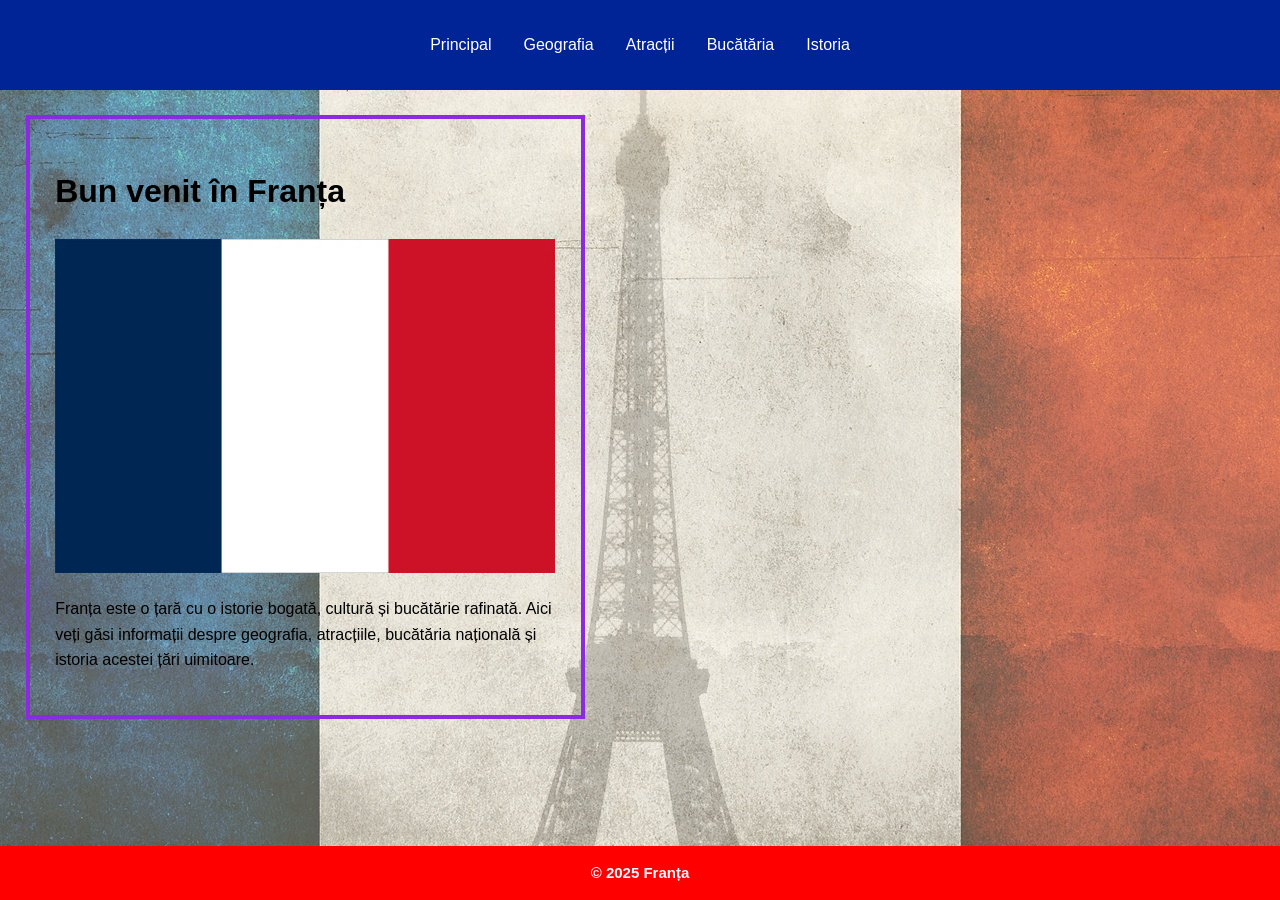
==== index.html @ 0f84b960 "Am adăugat background in Body" ====
<!DOCTYPE html>
<html lang="ro">

<head>
    <meta charset="UTF-8">
    <title>France</title>
    <link rel="stylesheet" href="assets/css/style.css">

</head>
<body background="/assets/images/france-background.jpeg">
    <header>
        <nav>
            <ul>
                <li><a href="index.html">Principal</a></li>
                <li><a href="geography.html">Geografia</a></li>
                <li><a href="landmarks.html">Atracții</a></li>
                <li><a href="cuisine.html">Bucătăria</a></li>
                <li><a href="history.html">Istoria</a></li>
            </ul>
        </nav>
    </header>

    <main>
        <div class="box">
            <div class="tec">
                <h1>Bun venit în Franța</h1>
            </div>

            <a href="https://ro.wikipedia.org/wiki/Franța">
                <img src="assets/images/Flag-France.jpg" alt="Franța">
            </a>

            <p>
                Franța este o țară cu o istorie bogată, cultură și bucătărie rafinată. Aici veți găsi informații despre
                geografia, atracțiile, bucătăria națională și istoria acestei țări uimitoare.
            </p>
        </div>
    </div>
    </main>
    <div class="footer">
        <p>© 2025 Franța</p>
    </div>

</html>
---- assets/css/style.css ----
body {
    font-family: Arial, sans-serif;
    margin: 0;
    padding: 0;
    line-height: 1.6;
    background-image: url(france-background.jpeg);
    background-position-x: center;
}

nav {
    background: #002395;
    padding: 1rem;
}

nav ul {
    list-style: none;
    padding: 0;
    display: flex;
    justify-content: center;
    gap: 2rem;
}

nav a {
    color: white;
    text-decoration: none;
}

.tec {
    justify-content: center;
}

.container {
    max-width: 1200px;
    margin: 0 auto;
    padding: 2rem;
}

footer {
    background: #ED2939;
    color: white;
    text-align: center;
    padding: 1rem;
    position: fixed;
    bottom: 0;
    width: 100%;
}

img {
    max-width: 500px;
    height:auto;
}

.box{
    width: 500px;
    margin-top: 1000px;
    margin-left: 10000px;
    border: 4px solid blueviolet;
    padding: 2%;
    margin: 2%;
}

.footer {
    background-color: red;
     position: fixed;
     right: 0px;
     bottom: 0px;
     text-align: center; 
     width: 100%;   
     font-size: 15px;
  font-weight: bold;
    color: #fafaff;  
   }
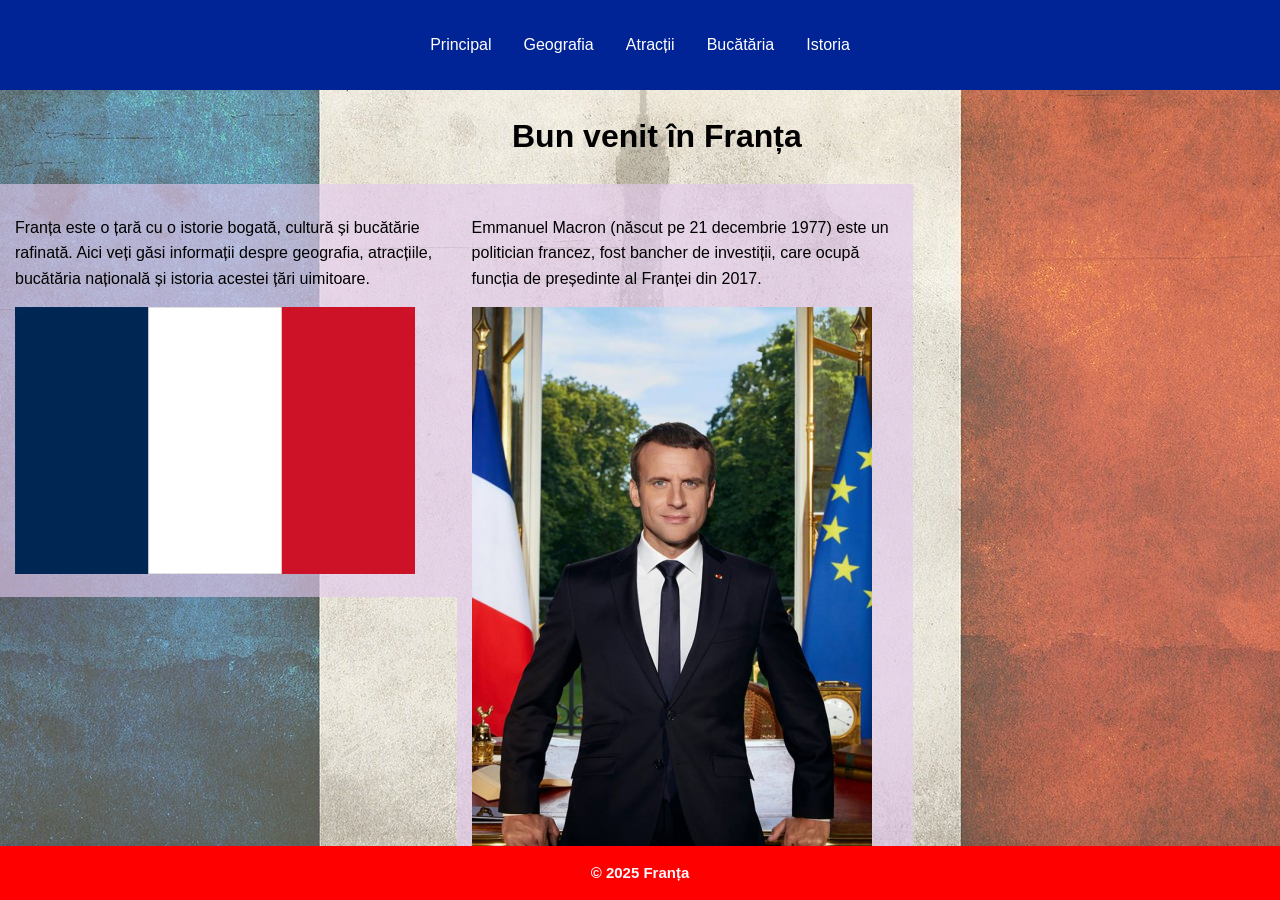
==== commit 9b5f7d41: "Am plasat cuvintele cheie in centru paginei" ====
--- a/index.html
+++ b/index.html
@@ -7,7 +7,8 @@
     <link rel="stylesheet" href="assets/css/style.css">
 
 </head>
-<body background="/assets/images/france-background.jpeg">
+
+<body>
     <header>
         <nav>
             <ul>
@@ -21,24 +22,34 @@
     </header>
 
     <main>
-        <div class="box">
-            <div class="tec">
-                <h1>Bun venit în Franța</h1>
-            </div>
-
-            <a href="https://ro.wikipedia.org/wiki/Franța">
-                <img src="assets/images/Flag-France.jpg" alt="Franța">
-            </a>
-
+        <h1 class="head">Bun venit în Franța</h1>
+        <div class="column">
+           
             <p>
                 Franța este o țară cu o istorie bogată, cultură și bucătărie rafinată. Aici veți găsi informații despre
                 geografia, atracțiile, bucătăria națională și istoria acestei țări uimitoare.
             </p>
+
+            <a>
+                <img src="assets/images/Flag-France.jpg" alt="Franța">
+            </a>
         </div>
-    </div>
+        <div class="column">
+           
+            <p>
+                Emmanuel Macron (născut pe 21 decembrie 1977) este un politician 
+                francez, fost bancher de investiții, care ocupă funcția de președinte 
+                al Franței din 2017.
+            </p>
+
+            <a class="images"> 
+                <img src="assets/images/macron.jpeg" alt="Franța">
+            </a>
+        </div>
+
+
     </main>
-    <div class="footer">
+    <footer>
         <p>© 2025 Franța</p>
-    </div>
-
+    </footer>
 </html>
--- a/assets/css/style.css
+++ b/assets/css/style.css
@@ -5,6 +5,8 @@
     line-height: 1.6;
     background-image: url(france-background.jpeg);
     background-position-x: center;
+    background-repeat: no-repeat;
+
 }
 
 nav {
@@ -36,18 +38,20 @@
 }
 
 footer {
-    background: #ED2939;
-    color: white;
-    text-align: center;
-    padding: 1rem;
-    position: fixed;
-    bottom: 0;
-    width: 100%;
+    background-color: red;
+     position: fixed;
+     right: 0px;
+     bottom: 0px;
+     text-align: center; 
+     width: 100%;   
+     font-size: 15px;
+    font-weight: bold;
+    color: #fafaff;  
 }
 
 img {
-    max-width: 500px;
-    height:auto;
+    max-width: 400px;
+    height: a;
 }
 
 .box{
@@ -59,16 +63,18 @@
     margin: 2%;
 }
 
-.footer {
-    background-color: red;
-     position: fixed;
-     right: 0px;
-     bottom: 0px;
-     text-align: center; 
-     width: 100%;   
-     font-size: 15px;
-  font-weight: bold;
-    color: #fafaff;  
-   }
+   .column {
+    float: left;
+    width: 33.33%;
+    padding: 15px;
+    justify-content: center;
+    background-color: rgba(226, 201, 238, 0.632);
+  }
+
+  .head {
+    justify-content: center;
+    position: relative;
+    left: 40%;
+  }
 
    
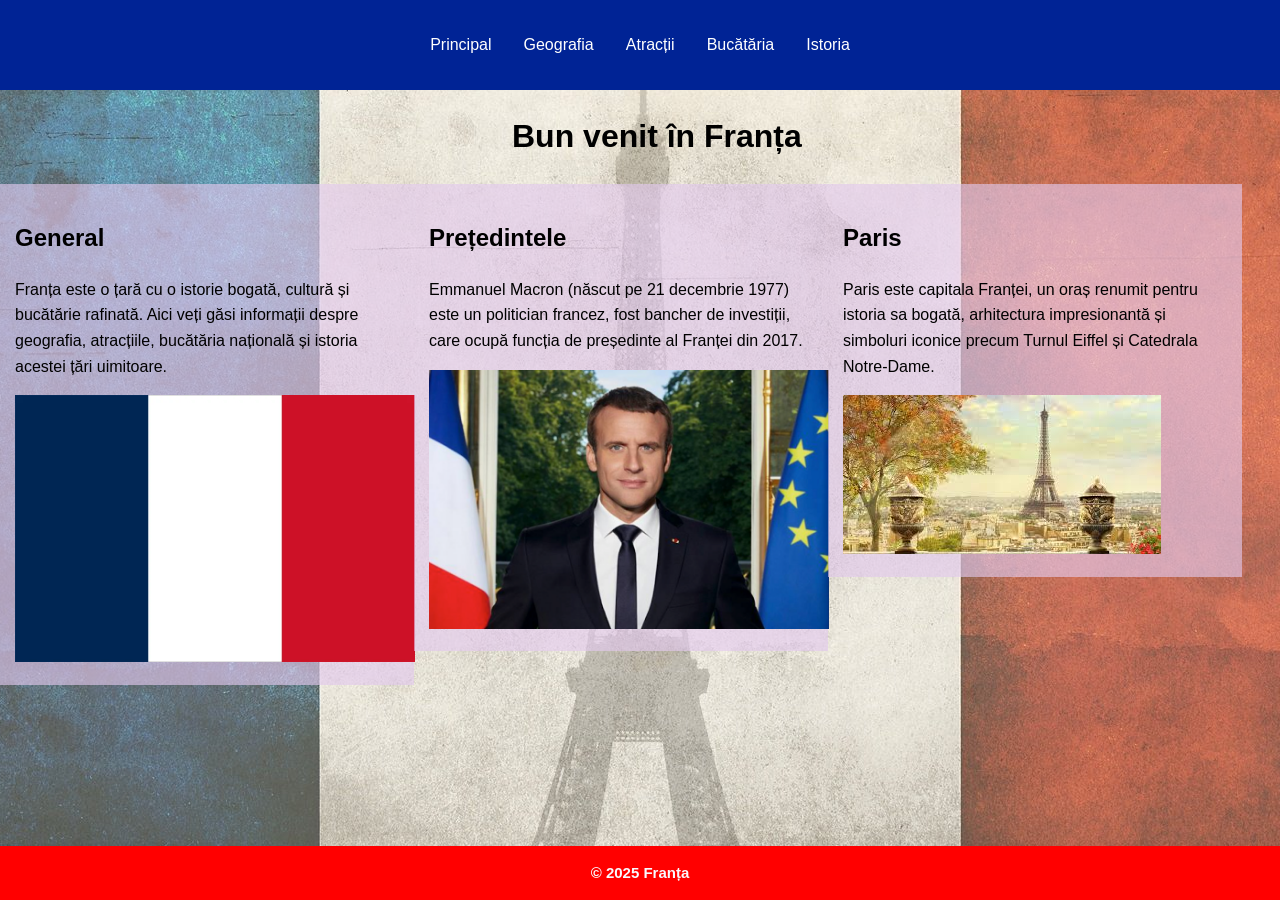
==== commit facdeb85: "Am adăugat la fiecare pagină câte 3 teme top" ====
--- a/index.html
+++ b/index.html
@@ -8,7 +8,7 @@
 
 </head>
 
-<body>
+<body class="imageBack">
     <header>
         <nav>
             <ul>
@@ -24,26 +24,42 @@
     <main>
         <h1 class="head">Bun venit în Franța</h1>
         <div class="column">
-           
+
             <p>
-                Franța este o țară cu o istorie bogată, cultură și bucătărie rafinată. Aici veți găsi informații despre
-                geografia, atracțiile, bucătăria națională și istoria acestei țări uimitoare.
+                <h2>General</h2>
+                Franța este o țară cu o istorie bogată, cultură și bucătărie rafinată. Aici
+                 veți găsi informații despre  geografia, atracțiile, bucătăria națională și 
+                 istoria acestei țări uimitoare.
             </p>
 
             <a>
                 <img src="assets/images/Flag-France.jpg" alt="Franța">
             </a>
         </div>
+
         <div class="column">
-           
             <p>
-                Emmanuel Macron (născut pe 21 decembrie 1977) este un politician 
-                francez, fost bancher de investiții, care ocupă funcția de președinte 
+                <h2>Prețedintele</h2>
+                Emmanuel Macron (născut pe 21 decembrie 1977) este un politician
+                francez, fost bancher de investiții, care ocupă funcția de președinte
                 al Franței din 2017.
             </p>
 
-            <a class="images"> 
-                <img src="assets/images/macron.jpeg" alt="Franța">
+
+            <a class="images">
+                <img src="assets/images/macron.png" alt="Franța">
+            </a>
+        </div>
+
+        <div class="column">
+            <p>
+                <h2>Paris</h2>
+                Paris este capitala Franței, un oraș renumit pentru istoria 
+                sa bogată, arhitectura impresionantă și simboluri iconice precum 
+                Turnul Eiffel și Catedrala Notre-Dame.
+            </p>
+            <a class="images">
+                <img src="assets/images/paris.jpeg" alt="Franța">
             </a>
         </div>
 
@@ -52,4 +68,5 @@
     <footer>
         <p>© 2025 Franța</p>
     </footer>
+
 </html>
--- a/assets/css/style.css
+++ b/assets/css/style.css
@@ -65,7 +65,7 @@
 
    .column {
     float: left;
-    width: 33.33%;
+    width: 30%;
     padding: 15px;
     justify-content: center;
     background-color: rgba(226, 201, 238, 0.632);
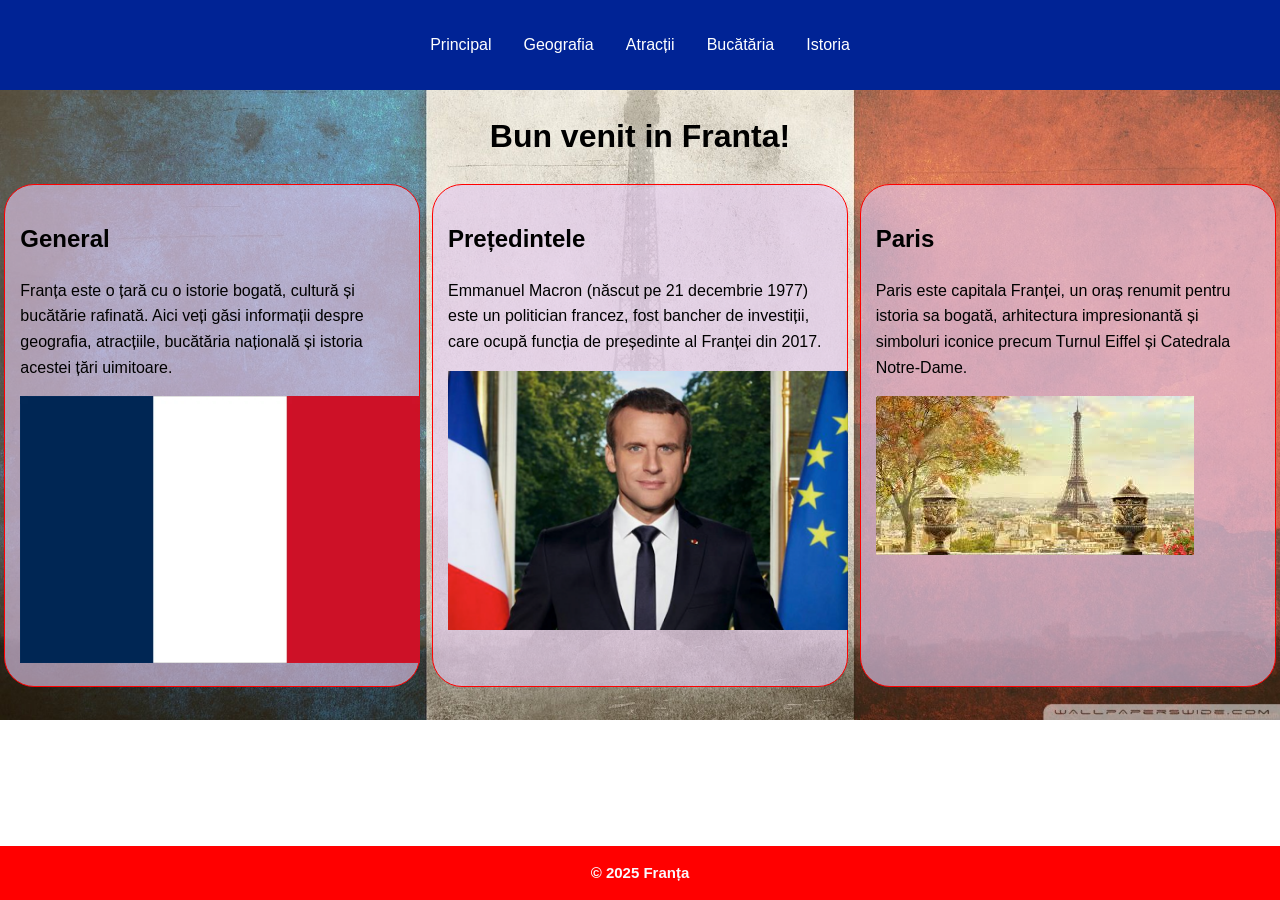
==== commit 32254822: "Am adăucat la fiecare html, css aparte" ====
--- a/index.html
+++ b/index.html
@@ -4,7 +4,7 @@
 <head>
     <meta charset="UTF-8">
     <title>France</title>
-    <link rel="stylesheet" href="assets/css/style.css">
+    <link rel="stylesheet" href="assets/css/index.css">
 
 </head>
 
@@ -22,51 +22,47 @@
     </header>
 
     <main>
-        <h1 class="head">Bun venit în Franța</h1>
-        <div class="column">
+        <h1>Bun venit in Franta!</h1>
+        <div class="container">
+            <div class="column">
+                <h2>General</h2>
+                <p>
+                    Franța este o țară cu o istorie bogată, cultură și bucătărie rafinată. Aici
+                    veți găsi informații despre geografia, atracțiile, bucătăria națională și
+                    istoria acestei țări uimitoare.
+                </p>
+                <a>
+                    <img src="assets/images/Flag-France.jpg" alt="Franța">
+                </a>
+            </div>
 
-            <p>
-                <h2>General</h2>
-                Franța este o țară cu o istorie bogată, cultură și bucătărie rafinată. Aici
-                 veți găsi informații despre  geografia, atracțiile, bucătăria națională și 
-                 istoria acestei țări uimitoare.
-            </p>
+            <div class="column">
+                <h2>Prețedintele</h2>
+                <p>
+                    Emmanuel Macron (născut pe 21 decembrie 1977) este un politician
+                    francez, fost bancher de investiții, care ocupă funcția de președinte
+                    al Franței din 2017.
+                </p>
+                <a class="images">
+                    <img src="assets/images/macron.png" alt="Franța">
+                </a>
+            </div>
 
-            <a>
-                <img src="assets/images/Flag-France.jpg" alt="Franța">
-            </a>
+            <div class="column">
+                <h2>Paris</h2>
+                <p>
+                    Paris este capitala Franței, un oraș renumit pentru istoria
+                    sa bogată, arhitectura impresionantă și simboluri iconice precum
+                    Turnul Eiffel și Catedrala Notre-Dame.
+                </p>
+                <a class="images">
+                    <img src="assets/images/paris.jpeg" alt="Franța">
+                </a>
+            </div>
         </div>
+    </main>
 
-        <div class="column">
-            <p>
-                <h2>Prețedintele</h2>
-                Emmanuel Macron (născut pe 21 decembrie 1977) este un politician
-                francez, fost bancher de investiții, care ocupă funcția de președinte
-                al Franței din 2017.
-            </p>
-
-
-            <a class="images">
-                <img src="assets/images/macron.png" alt="Franța">
-            </a>
-        </div>
-
-        <div class="column">
-            <p>
-                <h2>Paris</h2>
-                Paris este capitala Franței, un oraș renumit pentru istoria 
-                sa bogată, arhitectura impresionantă și simboluri iconice precum 
-                Turnul Eiffel și Catedrala Notre-Dame.
-            </p>
-            <a class="images">
-                <img src="assets/images/paris.jpeg" alt="Franța">
-            </a>
-        </div>
-
-
-    </main>
     <footer>
         <p>© 2025 Franța</p>
     </footer>
-
 </html>
--- a/assets/css/index.css
+++ b/assets/css/index.css
@@ -0,0 +1,93 @@
+body {
+    font-family: Arial, sans-serif;
+    margin: 0;
+    padding: 0;
+    line-height: 1.6;
+    background-image: url(france-background.jpeg);
+    background-size: 100%;
+    /* background-position-x: center; */
+    background-repeat: no-repeat;
+    width: 100vh;
+
+}
+
+nav {
+    background: #002395;
+    padding: 1rem 0;
+    width: 100vw;
+}
+
+nav ul {
+    list-style: none;
+    padding: 0;
+    display: flex;
+    justify-content: center;
+    gap: 2rem;
+}
+
+nav a {
+    color: white;
+    text-decoration: none;
+}
+
+.tec {
+    justify-content: center;
+}
+
+.container {
+    display: flex;
+    /* align-items: ; */
+    justify-content: space-around;
+    gap: 3px;
+
+}
+
+footer {
+    background-color: red;
+     position: fixed;
+     right: 0px;
+     bottom: 0px;
+     text-align: center; 
+     width: 100%;   
+     font-size: 15px;
+    font-weight: bold;
+    color: #fafaff;  
+}
+
+img {
+    max-width: 400px;
+    height: a;
+}
+
+.box{
+    width: 500px;
+    margin-top: 1000px;
+    margin-left: 10000px;
+    border: 4px solid blueviolet;
+    padding: 2%;
+    margin: 2%;
+}
+
+   .column {
+    float: left;
+    width: 30%;
+    padding: 15px;
+    justify-content: center;
+    background-color: rgba(226, 201, 238, 0.632);
+    border-radius: 30px;
+    border: 1px solid red;
+    /* height: 450px; */
+  }
+
+  .head {
+    justify-content: center;
+    position: relative;
+    left: 40%;
+  }
+main {
+    width: 100vw;
+}
+   
+h1 {
+    text-align: center;
+}
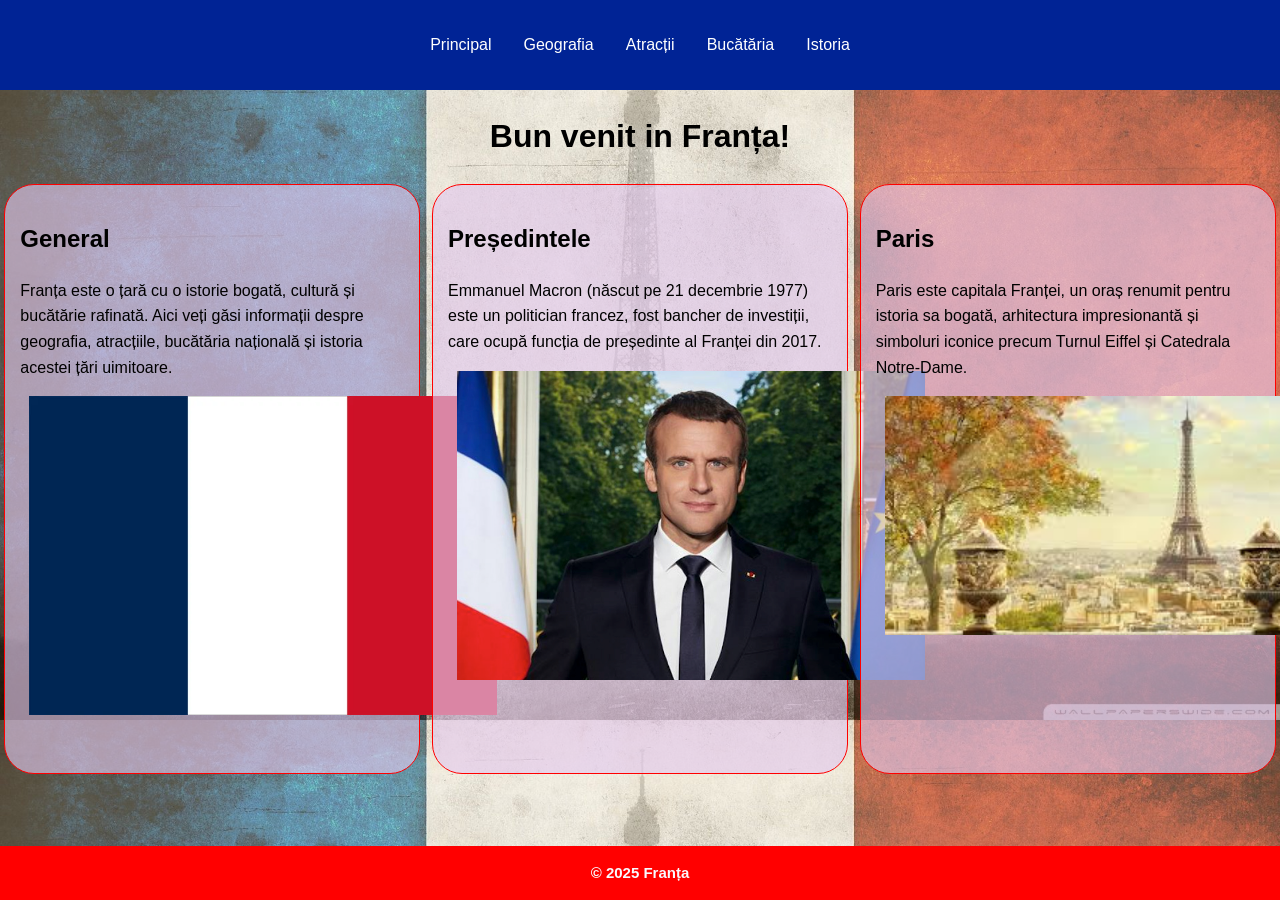
==== commit 2a28cc32: "am modificat mărimile la poze/unele poze și am modificat columnul ca site-ul să fie mai estetic" ====
--- a/index.html
+++ b/index.html
@@ -8,7 +8,7 @@
 
 </head>
 
-<body class="imageBack">
+<body>
     <header>
         <nav>
             <ul>
@@ -22,7 +22,7 @@
     </header>
 
     <main>
-        <h1>Bun venit in Franta!</h1>
+        <h1>Bun venit in Franța!</h1>
         <div class="container">
             <div class="column">
                 <h2>General</h2>
@@ -31,19 +31,19 @@
                     veți găsi informații despre geografia, atracțiile, bucătăria națională și
                     istoria acestei țări uimitoare.
                 </p>
-                <a>
+                <a class="img" href="https://ro.wikipedia.org/wiki/Franța">
                     <img src="assets/images/Flag-France.jpg" alt="Franța">
                 </a>
             </div>
 
             <div class="column">
-                <h2>Prețedintele</h2>
+                <h2>Președintele</h2>
                 <p>
                     Emmanuel Macron (născut pe 21 decembrie 1977) este un politician
                     francez, fost bancher de investiții, care ocupă funcția de președinte
                     al Franței din 2017.
                 </p>
-                <a class="images">
+                <a class="img" href="https://ru.wikipedia.org/wiki/Макрон,_Эмманюэль">
                     <img src="assets/images/macron.png" alt="Franța">
                 </a>
             </div>
@@ -55,12 +55,14 @@
                     sa bogată, arhitectura impresionantă și simboluri iconice precum
                     Turnul Eiffel și Catedrala Notre-Dame.
                 </p>
-                <a class="images">
+                <a class="img" href="https://ru.wikipedia.org/wiki/Paris">
                     <img src="assets/images/paris.jpeg" alt="Franța">
                 </a>
             </div>
         </div>
+    </body>
     </main>
+    
 
     <footer>
         <p>© 2025 Franța</p>
--- a/assets/css/index.css
+++ b/assets/css/index.css
@@ -6,7 +6,7 @@
     background-image: url(france-background.jpeg);
     background-size: 100%;
     /* background-position-x: center; */
-    background-repeat: no-repeat;
+    background-repeat: repeat;
     width: 100vh;
 
 }
@@ -55,18 +55,11 @@
 }
 
 img {
-    max-width: 400px;
-    height: a;
+    width: 53vh;
+    object-position: 1dvh;
 }
 
-.box{
-    width: 500px;
-    margin-top: 1000px;
-    margin-left: 10000px;
-    border: 4px solid blueviolet;
-    padding: 2%;
-    margin: 2%;
-}
+
 
    .column {
     float: left;
@@ -76,7 +69,7 @@
     background-color: rgba(226, 201, 238, 0.632);
     border-radius: 30px;
     border: 1px solid red;
-    /* height: 450px; */
+    height: 62dvh;
   }
 
   .head {
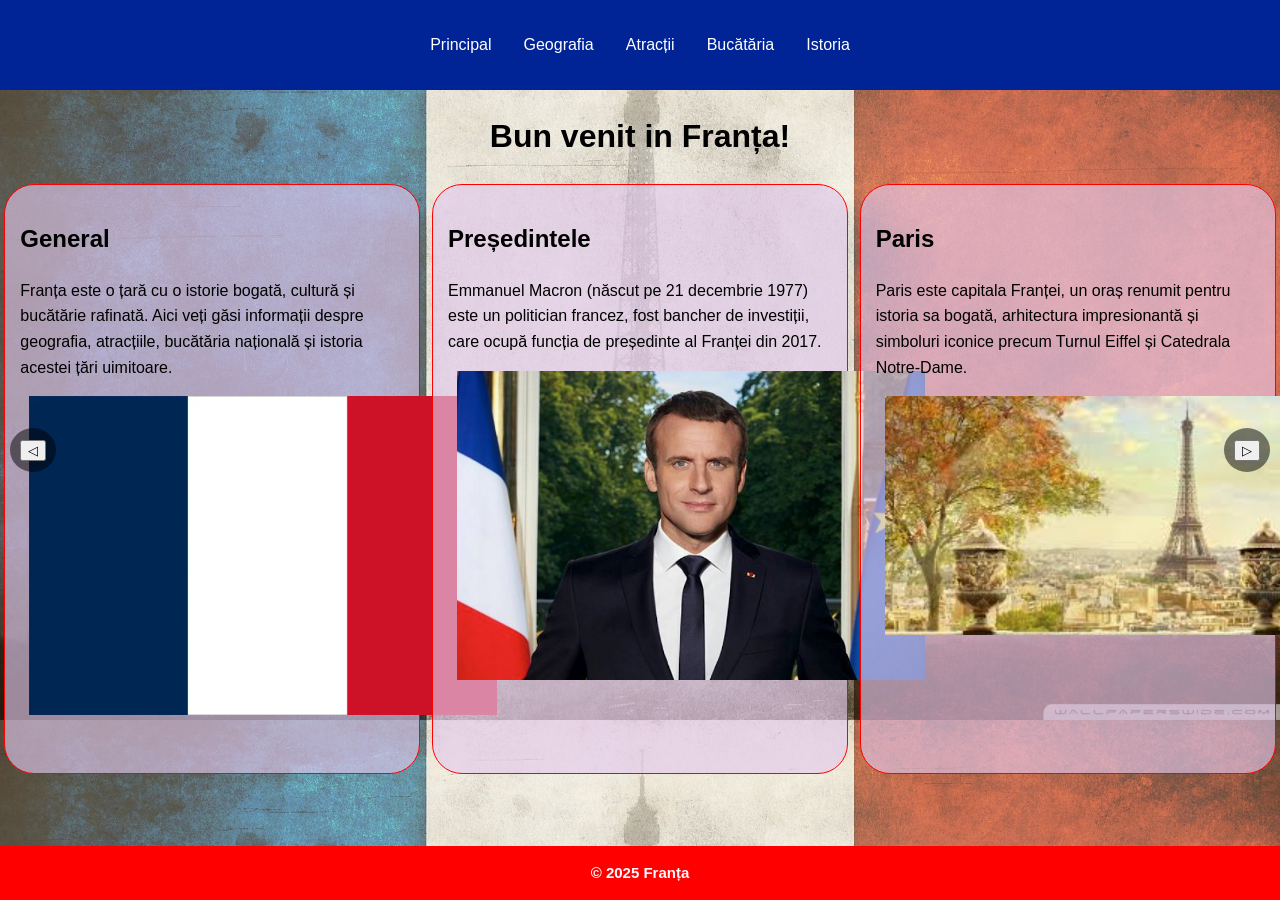
==== commit acaff957: "am adăugat la fiecare pagină câte un javascript" ====
--- a/index.html
+++ b/index.html
@@ -20,9 +20,17 @@
             </ul>
         </nav>
     </header>
+    <div class="prev">
+    <button class="prev-page">&#9665;</button>
+</div>
+<div class="next">
+    <button class="next-page">&#9655;</button>
+</div>
 
     <main>
         <h1>Bun venit in Franța!</h1>
+
+        
         <div class="container">
             <div class="column">
                 <h2>General</h2>
@@ -60,10 +68,10 @@
                 </a>
             </div>
         </div>
+        <script src="assets/js/index.js"></script>
     </body>
     </main>
     
-
     <footer>
         <p>© 2025 Franța</p>
     </footer>
--- a/assets/css/index.css
+++ b/assets/css/index.css
@@ -8,8 +8,33 @@
     /* background-position-x: center; */
     background-repeat: repeat;
     width: 100vh;
+    
 
 }
+
+/* Tema întunecată */
+body.dark-mode {
+    background-color: #1e1e1e;
+    color: white;
+}
+
+/* Stil pentru buton */
+.toggle-theme {
+    position: fixed;
+    top: 10px;
+    right: 10px;
+    background-color: #007bff;
+    color: white;
+    border: none;
+    padding: 10px 15px;
+    cursor: pointer;
+    border-radius: 5px;
+}
+
+.toggle-theme:hover {
+    background-color: #0056b3;
+}
+
 
 nav {
     background: #002395;
@@ -83,4 +108,24 @@
    
 h1 {
     text-align: center;
-}+}
+.prev, .next {
+    position: absolute;
+    top: 50%;
+    transform: translateY(-50%);
+    background: rgba(0, 0, 0, 0.5);
+    color: white;
+    border: none;
+    padding: 10px;
+    cursor: pointer;
+    border-radius: 100%;
+    font-size: 15px;
+}
+
+.prev {
+    left: 10px;
+}
+
+.next {
+    right: 10px;
+}
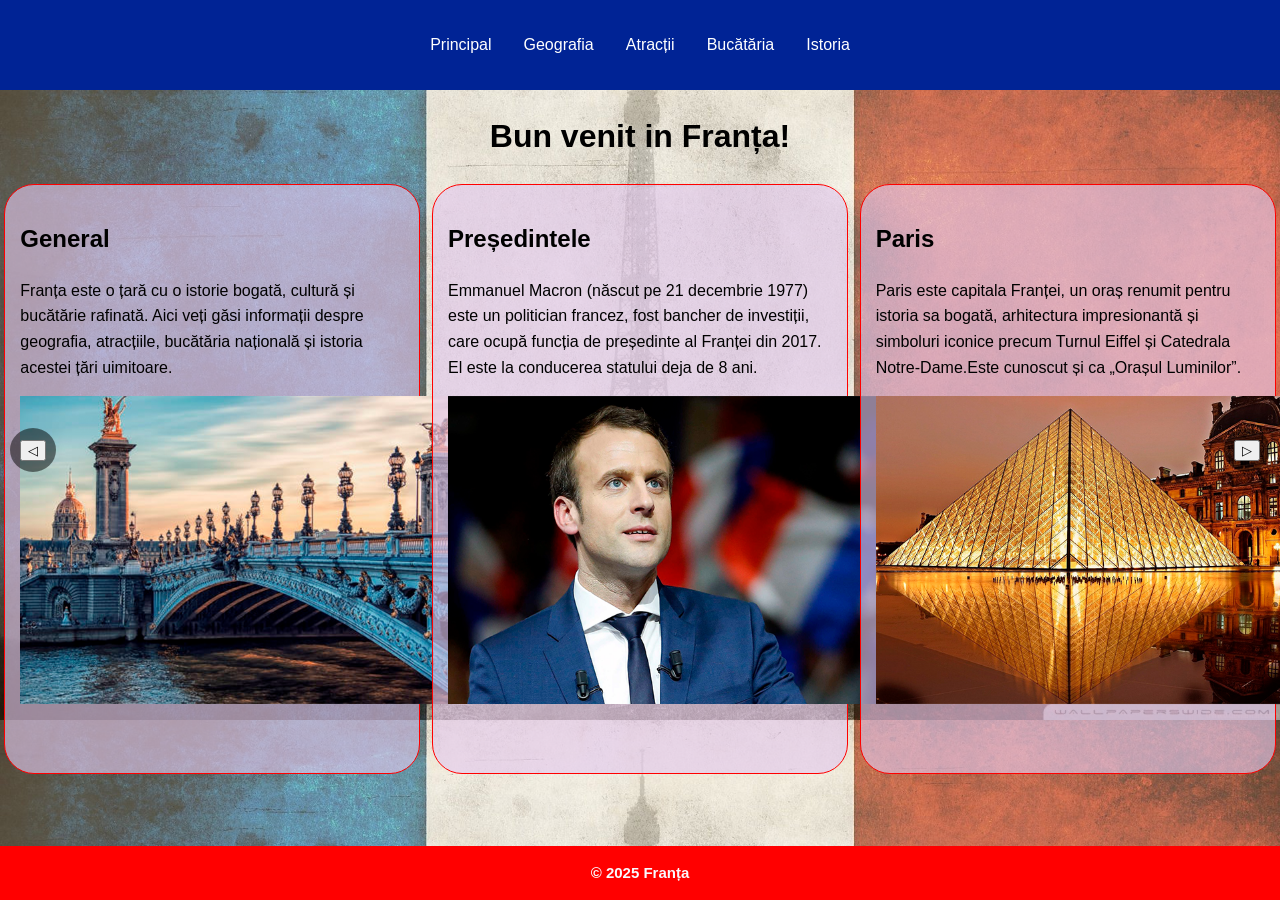
==== commit 6ffe7f90: "am adăugat la fiecare pagina un script care schimbă pozele din colum la fiecare 3 secunde" ====
--- a/index.html
+++ b/index.html
@@ -21,16 +21,16 @@
         </nav>
     </header>
     <div class="prev">
-    <button class="prev-page">&#9665;</button>
-</div>
-<div class="next">
-    <button class="next-page">&#9655;</button>
-</div>
+        <button class="prev-page">&#9665;</button>
+    </div>
+    <div class="next">
+        <button class="next-page">&#9655;</button>
+    </div>
 
     <main>
         <h1>Bun venit in Franța!</h1>
 
-        
+
         <div class="container">
             <div class="column">
                 <h2>General</h2>
@@ -40,7 +40,7 @@
                     istoria acestei țări uimitoare.
                 </p>
                 <a class="img" href="https://ro.wikipedia.org/wiki/Franța">
-                    <img src="assets/images/Flag-France.jpg" alt="Franța">
+                    <img id="slider3" src="assets/images/franta-1-1.png" alt="Slider Image">
                 </a>
             </div>
 
@@ -49,10 +49,10 @@
                 <p>
                     Emmanuel Macron (născut pe 21 decembrie 1977) este un politician
                     francez, fost bancher de investiții, care ocupă funcția de președinte
-                    al Franței din 2017.
+                    al Franței din 2017. El este la conducerea statului deja de 8 ani.
                 </p>
                 <a class="img" href="https://ru.wikipedia.org/wiki/Макрон,_Эмманюэль">
-                    <img src="assets/images/macron.png" alt="Franța">
+                    <img id="slider2" src="assets/images/macron-1.png" alt="Slider Image">
                 </a>
             </div>
 
@@ -61,18 +61,20 @@
                 <p>
                     Paris este capitala Franței, un oraș renumit pentru istoria
                     sa bogată, arhitectura impresionantă și simboluri iconice precum
-                    Turnul Eiffel și Catedrala Notre-Dame.
+                    Turnul Eiffel și Catedrala Notre-Dame.Este cunoscut și ca „Orașul Luminilor”.
                 </p>
                 <a class="img" href="https://ru.wikipedia.org/wiki/Paris">
-                    <img src="assets/images/paris.jpeg" alt="Franța">
+                    <img id="slider1" src="assets/images/paris-1.png" alt="Slider Image">
                 </a>
             </div>
         </div>
         <script src="assets/js/index.js"></script>
-    </body>
-    </main>
-    
-    <footer>
-        <p>© 2025 Franța</p>
-    </footer>
+        
+</body>
+</main>
+
+<footer>
+    <p>© 2025 Franța</p>
+</footer>
+
 </html>
--- a/assets/css/index.css
+++ b/assets/css/index.css
@@ -81,7 +81,7 @@
 
 img {
     width: 53vh;
-    object-position: 1dvh;
+    object-position: center;
 }
 
 
